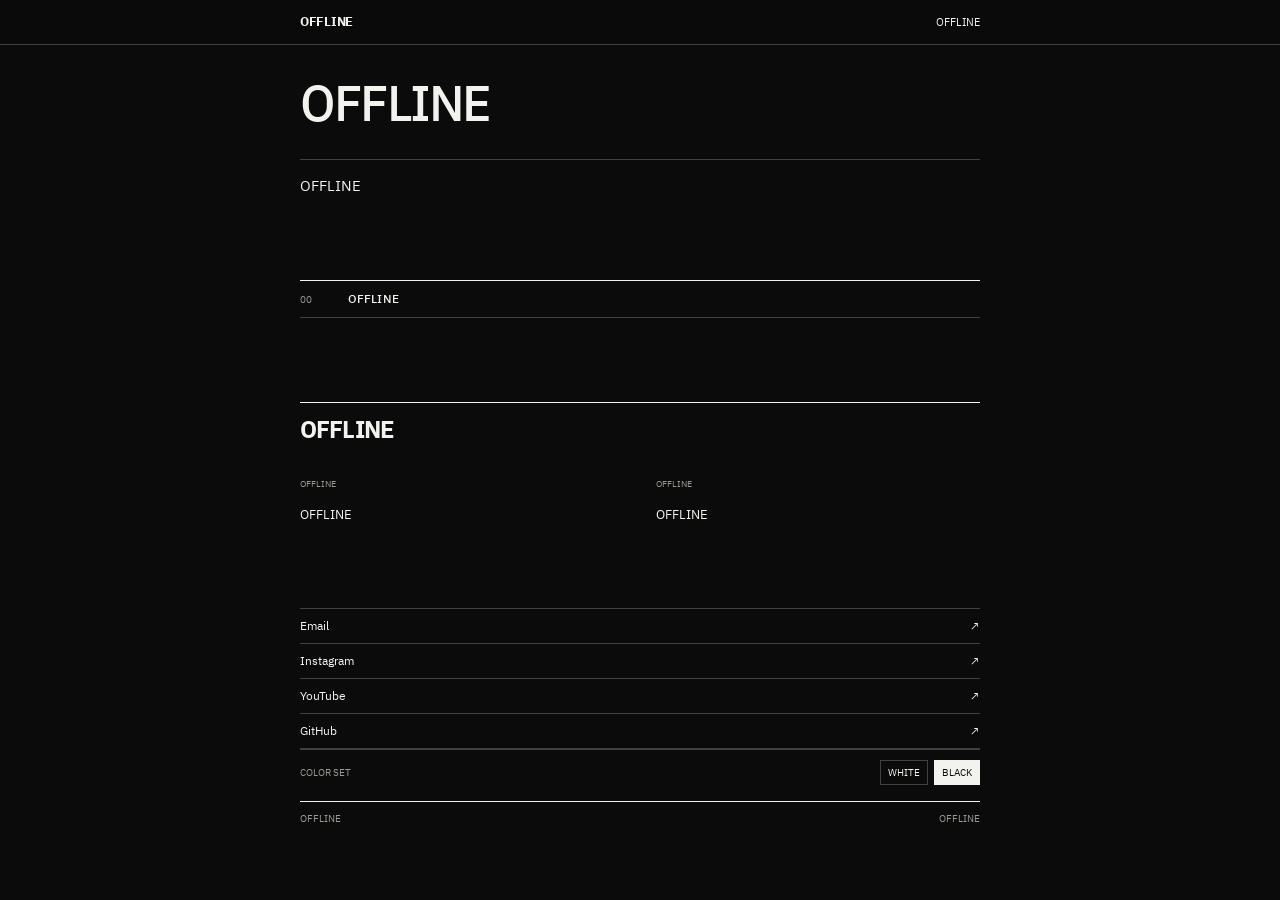
==== prototype-functional-onepage.html @ f17c5f01 "Add blue and green photography accents" ====
<!doctype html>
<html lang="en">
<head>
  <meta charset="utf-8">
  <meta name="viewport" content="width=device-width,initial-scale=1">
  <title>Hoyeon Choi — Functional One Page Prototype</title>
  <meta name="description" content="One-page portfolio layout prototype for Hoyeon Choi.">
  <link rel="preconnect" href="https://fonts.googleapis.com">
  <link rel="preconnect" href="https://fonts.gstatic.com" crossorigin>
  <link href="https://fonts.googleapis.com/css2?family=IBM+Plex+Sans+KR:wght@300;400;500;600;700&display=swap" rel="stylesheet">
  <style>
    :root{
      --bg:#f2f2ef;
      --fg:#111;
      --muted:#6a6a66;
      --line:#bdbdb7;
      --panel:#d8d8d1;
      --accent-blue:#2458d3;
      --accent-blue-deep:#173f9f;
      --accent-blue-soft:#edf3ff;
      --accent-green:#2f855a;
      --accent-green-deep:#20683f;
      --accent-green-soft:#edf8f1;
      --content:680px;
      --wide:1080px;
      --video:900px;
      --s:8px;
      --m:16px;
      --l:32px;
      --xl:64px;
    }
    *{box-sizing:border-box}
    html{scroll-behavior:smooth}
    body{margin:0;background:var(--bg);color:var(--fg);font-family:'IBM Plex Sans KR',Arial,Helvetica,sans-serif;font-size:15px;line-height:1.35;-webkit-font-smoothing:antialiased;word-break:keep-all;overflow-wrap:break-word}
    body.lightbox-open{overflow:hidden}
    a{color:inherit;text-decoration:none}
    p,h1,h2,h3,figure{margin:0}
    button{font:inherit;color:inherit}
    .shell{width:min(calc(100% - 24px),var(--content));margin:0 auto}
    .topbar{position:sticky;top:0;z-index:20;background:rgba(242,242,239,.96);border-bottom:1px solid var(--line)}
    .topbar .shell{min-height:44px;display:grid;grid-template-columns:1fr auto;align-items:center;gap:var(--m)}
    .brand{font-size:13px;font-weight:700;letter-spacing:-.02em}
    .nav{display:flex;gap:var(--m);font-size:11px;text-transform:uppercase}
    .nav a{padding:14px 0 12px}
    .intro{padding:var(--l) 0 var(--xl);display:grid;gap:var(--l)}
    .intro h1{max-width:620px;font-size:clamp(32px,5.5vw,50px);line-height:1;letter-spacing:-.05em;font-weight:500}
    .intro-copy{display:grid;grid-template-columns:1fr auto;gap:var(--m);align-items:end;padding-top:var(--m);border-top:1px solid var(--line)}
    .intro-copy p{max-width:470px}
    .intro-copy span{font-size:11px;color:var(--muted);text-align:right}
    .index{border-top:1px solid var(--fg);margin-bottom:var(--xl)}
    .index a{display:grid;grid-template-columns:32px 1fr auto;gap:var(--m);align-items:center;padding:10px 0;border-bottom:1px solid var(--line);font-size:12px}
    .index .num,.index .year{color:var(--muted);font-size:10px}
    .work{padding:0 0 var(--xl)}
    .work-head{display:grid;grid-template-columns:32px 1fr auto;gap:var(--m);align-items:start;border-top:1px solid var(--fg);padding:10px 0 var(--m)}
    .num,.meta{font-size:10px;color:var(--muted);text-transform:uppercase}
    .work-title{font-size:24px;line-height:1;letter-spacing:-.035em;font-weight:700}
    .work-meta{text-align:right;font-size:10px;line-height:1.4;color:var(--muted);text-transform:uppercase}
    .media{width:100%;background:var(--panel);position:relative;overflow:hidden}
    .media::after{content:attr(data-label);position:absolute;left:8px;bottom:7px;font-size:9px;color:rgba(17,17,17,.56);letter-spacing:.02em}
    .media.landscape{aspect-ratio:16/10}
    .description{display:grid;grid-template-columns:1fr auto;gap:var(--m);align-items:start;padding-top:var(--m)}
    .description p{max-width:500px;font-size:13px}
    .action{border:1px solid var(--fg);padding:6px 8px 5px;font-size:10px;text-transform:uppercase;white-space:nowrap}
    button.action{background:transparent;cursor:pointer}
    .action:hover{background:var(--fg);color:var(--bg)}
    .small-strip{margin-top:var(--m);display:flex;flex-wrap:wrap;gap:6px}
    .tag{border:1px solid var(--line);padding:4px 6px 3px;font-size:9px;color:var(--muted);text-transform:uppercase}

    .photo-breakout{width:min(calc(100vw - 24px),var(--wide));margin-left:50%;transform:translateX(-50%)}
    .photo-grid{width:100%;min-height:180px}
    .photo-row{display:flex;width:100%;gap:var(--s);margin-bottom:var(--s);align-items:flex-start}
    .photo-row:last-child{margin-bottom:0}
    .photo-cell{appearance:none;border:0;padding:0;position:relative;flex:0 0 auto;overflow:hidden;background:#d0d0ca;cursor:zoom-in}
    .photo-cell img{width:100%;height:100%;object-fit:cover;display:block}
    .photo-cell:focus-visible{outline:2px solid var(--fg);outline-offset:2px}
    .photo-actions{display:flex;justify-content:flex-end;gap:var(--m);align-items:center;margin-top:var(--m)}
    #shuffle-photos{padding:8px 11px 7px;border-color:var(--accent-blue);background:var(--accent-blue);color:#fff;font-size:11px;font-weight:600;letter-spacing:.04em}
    #shuffle-photos:hover,#shuffle-photos:focus-visible{border-color:var(--accent-blue-deep);background:var(--accent-blue-deep);color:#fff}
    #shuffle-photos:focus-visible{outline:2px solid var(--accent-blue-soft);outline-offset:2px}
    #shuffle-photos:disabled{opacity:.45;cursor:wait}

    .lightbox{position:fixed;inset:0;z-index:100;display:none;place-items:center;padding:12px;background:#fff;cursor:default;touch-action:pan-y}
    .lightbox.is-open{display:grid}
    .lightbox img{display:block;max-width:calc(100vw - 24px);max-height:calc(100svh - 24px);width:auto;height:auto;object-fit:contain;cursor:grab;user-select:none;-webkit-user-drag:none}
    .lightbox-close{position:fixed;top:10px;right:10px;z-index:101;appearance:none;border:1px solid rgba(17,17,17,.72);background:rgba(255,255,255,.9);color:#111;padding:6px 8px 5px;font-size:10px;text-transform:uppercase;cursor:pointer}
    .lightbox-status{position:fixed;left:50%;bottom:18px;z-index:102;transform:translate(-50%,8px);opacity:0;pointer-events:none;border:1px solid rgba(17,17,17,.45);background:rgba(255,255,255,.94);color:#111;padding:7px 9px 6px;font-size:10px;line-height:1.35;text-align:center;text-transform:uppercase;letter-spacing:.03em;white-space:pre-line;transition:opacity .16s ease,transform .16s ease,background-color .16s ease,border-color .16s ease,color .16s ease}
    .lightbox-status.is-visible{opacity:1;transform:translate(-50%,0)}
    .lightbox-status.is-info{border-color:var(--accent-blue);background:var(--accent-blue-soft);color:var(--accent-blue-deep)}
    .lightbox-status.is-success{border-color:var(--accent-green);background:var(--accent-green-soft);color:var(--accent-green-deep)}

    .live-breakout{width:min(calc(100vw - 24px),var(--wide));margin-left:50%;transform:translateX(-50%)}
    .live-stage{width:100%;height:clamp(420px,70vh,720px);position:relative;overflow:hidden;background:#111;border:1px solid var(--line);touch-action:pan-y}
    .live-frame{width:100%;height:100%;display:block;border:0;background:#000}
    .live-gate{position:absolute;inset:0;display:grid;place-items:center;background:rgba(8,8,8,.84);color:#fff;pointer-events:none;touch-action:pan-y}
    .live-gate-inner{width:min(calc(100% - 32px),420px);display:grid;gap:18px}
    .live-gate-label{font-size:10px;line-height:1.4;letter-spacing:.05em;color:rgba(255,255,255,.62);text-transform:uppercase;border-bottom:1px solid rgba(255,255,255,.28);padding-bottom:9px}
    .live-gate-title{font-size:clamp(24px,5vw,38px);line-height:1;font-weight:600;letter-spacing:-.035em}
    .live-gate-actions{display:flex;flex-wrap:wrap;gap:8px;pointer-events:auto}
    .live-gate .action{border-color:rgba(255,255,255,.72);color:#fff;background:rgba(0,0,0,.18)}
    .live-gate .action:hover{background:#fff;color:#111}

    .video-breakout{width:min(calc(100vw - 24px),var(--video));margin-left:50%;transform:translateX(-50%)}
    .yt-stage{position:relative;width:100%;aspect-ratio:16/9;background:#000;overflow:hidden}
    .yt-stage iframe{position:absolute;inset:0;width:100%;height:100%;border:0}
    .yt-poster{appearance:none;border:0;padding:0;margin:0;position:absolute;inset:0;width:100%;height:100%;cursor:pointer;background:#000}
    .yt-poster img{position:absolute;inset:0;width:100%;height:100%;object-fit:cover;display:block}
    .yt-play{position:absolute;left:50%;top:50%;transform:translate(-50%,-50%);width:58px;height:42px;border:1px solid rgba(255,255,255,.8);background:rgba(0,0,0,.55);color:#fff;display:grid;place-items:center;font-size:18px;line-height:1}
    .yt-poster:hover .yt-play{background:#000}
    .yt-empty{position:absolute;inset:0;display:grid;place-items:center;color:rgba(255,255,255,.58);font-size:10px;letter-spacing:.04em;text-transform:uppercase}
    .about{border-top:1px solid var(--fg);padding:10px 0 var(--xl);display:grid;gap:var(--l)}
    .about h2{font-size:24px;letter-spacing:-.035em}
    .about-grid{display:grid;grid-template-columns:1fr 1fr;gap:var(--l);font-size:13px}
    .about-grid p+p{margin-top:var(--m)}
    .label{font-size:9px;text-transform:uppercase;color:var(--muted);margin-bottom:var(--s)}
    .links{border-top:1px solid var(--line)}
    .links a{display:grid;grid-template-columns:1fr auto;padding:9px 0;border-bottom:1px solid var(--line);font-size:12px}
    footer{border-top:1px solid var(--fg);padding:10px 0 var(--l);display:flex;justify-content:space-between;gap:var(--m);font-size:10px;color:var(--muted)}

    @media (max-width:620px){
      :root{--l:24px;--xl:48px;--s:5px}
      .shell{width:calc(100% - 20px)}
      .topbar .shell{min-height:40px}
      .nav{gap:12px}
      .nav a{padding:12px 0 10px}
      .intro{padding-top:24px}
      .intro h1{font-size:9vw;font-weight:500;line-height:1}
      .intro-copy{grid-template-columns:1fr}
      .intro-copy span{text-align:left}
      .index a,.work-head{grid-template-columns:24px 1fr auto;gap:10px}
      .work-title{font-size:21px}
      .description{grid-template-columns:1fr}
      .description .action{justify-self:start}
      .photo-breakout,.live-breakout,.video-breakout{width:100vw}
      .live-stage{height:72svh;border-left:0;border-right:0}
      .live-gate-inner{width:calc(100% - 28px)}
      .live-gate-actions{display:grid;grid-template-columns:1fr 1fr}
      .live-gate .action{text-align:center;padding:9px 8px 8px}
      .photo-actions{align-items:flex-start}
      .about-grid{grid-template-columns:1fr}
      .lightbox{padding:6px}
      .lightbox img{max-width:calc(100vw - 12px);max-height:calc(100svh - 12px)}
      .lightbox-status{bottom:12px}
    }
  </style>
</head>
<body>
  <header class="topbar">
    <div class="shell">
      <a class="brand" href="#top">HOYEON CHOI</a>
      <nav class="nav" aria-label="Primary">
        <a href="#work">Work</a>
        <a href="#about">About</a>
        <a href="#links">Links</a>
      </nav>
    </div>
  </header>

  <main id="top">
    <section class="shell intro">
      <h1>Selected work across image, sound, performance and code.</h1>
      <div class="intro-copy">
        <p>This prototype keeps the information column narrow and lets media expand only when the content benefits from it.</p>
        <span>SEOUL / 2026<br>SELECTED WORKS</span>
      </div>
    </section>

    <nav class="shell index" id="work" aria-label="Work index">
      <a href="#dual"><span class="num">01</span><span>Dual Conversation</span><span class="year">2023–</span></a>
      <a href="#photo"><span class="num">02</span><span>Selected Photography</span><span class="year">2024–26</span></a>
      <a href="#dodrei"><span class="num">03</span><span>DODREI</span><span class="year">2026</span></a>
      <a href="#moving"><span class="num">04</span><span>Moving Image</span><span class="year">2024–26</span></a>
    </nav>

    <section class="shell work" id="dual">
      <header class="work-head">
        <span class="num">01</span>
        <h2 class="work-title">Dual Conversation</h2>
        <div class="work-meta">ONGOING<br>MOVING IMAGE / SOUND</div>
      </header>
      <div class="video-breakout">
        <div class="yt-stage" data-youtube-stage="dual" aria-label="Dual Conversation video"></div>
      </div>
      <div class="description">
        <p>A long-running audiovisual work built from accumulated moving-image fragments, playback systems and changing relationships between image and sound.</p>
        <a class="action" data-youtube-action="dual" href="#">View project ↗</a>
      </div>
      <div class="small-strip">
        <span class="tag">TouchDesigner</span><span class="tag">Archive</span><span class="tag">Performance</span>
      </div>
    </section>

    <section class="shell work" id="photo">
      <header class="work-head">
        <span class="num">02</span>
        <h2 class="work-title">Selected Photography</h2>
        <div class="work-meta">12 / 19 IMAGES<br>NO CROP</div>
      </header>
      <div class="photo-breakout">
        <div class="photo-grid" id="photo-grid" aria-label="Mixed-ratio selected photography"></div>
      </div>
      <div class="photo-actions">
        <button class="action" id="shuffle-photos" type="button">Shuffle selection</button>
      </div>
      <div class="description">
        <p>Twelve images are picked from the sample pool on each shuffle. Their real dimensions determine the justified rows, without cropping the source ratio.</p>
        <a class="action" href="#">More photographs ↗</a>
      </div>
    </section>

    <section class="shell work" id="dodrei">
      <header class="work-head">
        <span class="num">03</span>
        <h2 class="work-title">DODREI</h2>
        <div class="work-meta">2026<br>LIVE WEB WORK</div>
      </header>
      <div class="live-breakout">
        <div class="live-stage" id="dodrei-stage">
          <div class="live-gate" id="dodrei-gate">
            <div class="live-gate-inner">
              <div class="live-gate-label">Interactive browser work / touch to choose playback</div>
              <div class="live-gate-title">DODREI</div>
              <div class="live-gate-actions">
                <button class="action" id="dodrei-play-here" type="button">여기서 재생</button>
                <a class="action" href="https://fromhoyeon.github.io/dodrei/web/" target="_blank" rel="noopener">새 창으로 재생 ↗</a>
              </div>
            </div>
          </div>
        </div>
      </div>
      <div class="description">
        <p>The actual browser work can be loaded into this page on demand or opened in a separate window.</p>
        <a class="action" href="https://fromhoyeon.github.io/dodrei/web/" target="_blank" rel="noopener">Open work ↗</a>
      </div>
    </section>

    <section class="shell work" id="moving">
      <header class="work-head">
        <span class="num">04</span>
        <h2 class="work-title">Moving Image</h2>
        <div class="work-meta">VIDEO<br>16:9</div>
      </header>
      <div class="video-breakout">
        <div class="yt-stage" data-youtube-stage="moving" aria-label="Moving image video"></div>
      </div>
      <div class="description">
        <p>The initial view uses the unmodified YouTube thumbnail plus a play control. After playback starts, the official embedded player loads with its standard controls hidden where YouTube currently allows.</p>
        <a class="action" data-youtube-action="moving" href="#">YouTube ↗</a>
      </div>
    </section>

    <section class="shell about" id="about">
      <h2>About</h2>
      <div class="about-grid">
        <div><p class="label">Practice</p><p>Jazz guitar, moving image, photography, performance, browser-based work and interactive systems.</p></div>
        <div><p class="label">Rule</p><p>Use space because the content needs it. Keep the number of visual elements small, then repeat them consistently.</p></div>
      </div>
    </section>

    <section class="shell" id="links">
      <div class="links">
        <a href="https://www.instagram.com/hoyeon.choi/" target="_blank" rel="noopener"><span>Instagram / Photography</span><span>↗</span></a>
        <a href="#"><span>YouTube / Moving Image + Performance</span><span>↗</span></a>
        <a href="#"><span>GitHub / Web + Code</span><span>↗</span></a>
      </div>
      <footer><span>© 2026 Hoyeon Choi</span><span>PROTOTYPE / NOT FINAL</span></footer>
    </section>
  </main>

  <div class="lightbox" id="photo-lightbox" role="dialog" aria-modal="true" aria-label="Expanded photograph" aria-hidden="true">
    <button class="lightbox-close" id="lightbox-close" type="button">Close</button>
    <img id="lightbox-image" alt="" draggable="false">
    <div class="lightbox-status" id="lightbox-status" role="status" aria-live="polite"></div>
  </div>

  <script src="assets/content/site-copy.js"></script>
  <script src="assets/content/sanity-config.js"></script>
  <script src="assets/content/sanity-runtime.js"></script>
  <script>
    const photoBase = 'assets/prototypes/photo-samples/';
    const photoFiles = [
      'A7C01836.jpg','A7C02050.jpg','A7C02995.jpg','A7C03341.jpg',
      'A7C07098.jpg','A7C07210.jpg','AC200900.jpg','AC201098.jpg',
      'AC202959.jpg','AC202986.jpg','AC203108.jpg','AC203565.jpg',
      'AC203732.jpg','AC203810.jpg','AC207961.jpg','AC208741.jpg',
      'AC208858.jpg','AC209511.jpg','AC209732.jpg'
    ];

    const photoGrid = document.querySelector('#photo-grid');
    const shufflePhotos = document.querySelector('#shuffle-photos');
    const lightbox = document.querySelector('#photo-lightbox');
    const lightboxImage = document.querySelector('#lightbox-image');
    const lightboxClose = document.querySelector('#lightbox-close');
    const lightboxStatus = document.querySelector('#lightbox-status');
    let photos = [];
    let resizeTimer = null;
    let lightboxIndex = -1;
    let swipeStartX = null;
    let swipeStartY = null;
    let lightboxStatusTimer = null;
    let photoShuffleInProgress = false;

    function shuffled(items){
      const copy=[...items];
      for(let i=copy.length-1;i>0;i--){
        const j=Math.floor(Math.random()*(i+1));
        [copy[i],copy[j]]=[copy[j],copy[i]];
      }
      return copy;
    }

    function loadPhoto(file){
      return new Promise((resolve,reject)=>{
        const img=new Image();
        img.onload=()=>resolve({file,src:photoBase+file,ratio:img.naturalWidth/img.naturalHeight,width:img.naturalWidth,height:img.naturalHeight});
        img.onerror=reject;
        img.src=photoBase+file;
      });
    }

    function restoreGalleryViewport(anchorTop){
      if(anchorTop===null||anchorTop===undefined) return;
      requestAnimationFrame(()=>{
        const delta=photoGrid.getBoundingClientRect().top-anchorTop;
        if(Math.abs(delta)<.5) return;
        const root=document.documentElement;
        const previousBehavior=root.style.scrollBehavior;
        root.style.scrollBehavior='auto';
        window.scrollBy(0,delta);
        requestAnimationFrame(()=>{root.style.scrollBehavior=previousBehavior});
      });
    }

    function showLightboxMessage(message,duration=1500,tone='neutral'){
      if(!lightboxStatus) return;
      clearTimeout(lightboxStatusTimer);
      lightboxStatus.textContent=message;
      lightboxStatus.classList.remove('is-info','is-success');
      if(tone==='info') lightboxStatus.classList.add('is-info');
      if(tone==='success') lightboxStatus.classList.add('is-success');
      lightboxStatus.classList.add('is-visible');
      lightboxStatusTimer=setTimeout(()=>{
        lightboxStatus.classList.remove('is-visible');
      },duration);
    }

    function clearLightboxMessage(){
      clearTimeout(lightboxStatusTimer);
      lightboxStatusTimer=null;
      if(!lightboxStatus) return;
      lightboxStatus.classList.remove('is-visible','is-info','is-success');
      lightboxStatus.textContent='';
    }

    async function createPhotoSet({preservePosition=false}={}){
      if(photoShuffleInProgress) return;
      photoShuffleInProgress=true;
      shufflePhotos.disabled=true;
      if(preservePosition) shufflePhotos.blur();
      const anchorTop=preservePosition?photoGrid.getBoundingClientRect().top:null;
      try{
        const selection=shuffled(photoFiles).slice(0,12);
        const loaded=await Promise.allSettled(selection.map(loadPhoto));
        photos=loaded.filter(item=>item.status==='fulfilled').map(item=>item.value);
        lightboxIndex=-1;
        layoutPhotos();
        restoreGalleryViewport(anchorTop);
      }finally{
        shufflePhotos.disabled=false;
        photoShuffleInProgress=false;
      }
    }

    function desiredRowHeight(width){
      if(width<420) return 118;
      if(width<620) return 150;
      if(width<900) return 205;
      return 250;
    }

    function makeRows(items,width,gap,targetHeight){
      const rows=[];
      let current=[];
      let ratioSum=0;
      items.forEach((item,index)=>{
        current.push(item);
        ratioSum+=item.ratio;
        const estimatedWidth=ratioSum*targetHeight+gap*(current.length-1);
        const isLast=index===items.length-1;
        if(estimatedWidth>=width*.94||isLast){rows.push(current);current=[];ratioSum=0}
      });
      return rows;
    }

    function makeMobileRows(items,rowCount=4){
      const rows=[];
      const base=Math.floor(items.length/rowCount);
      const remainder=items.length%rowCount;
      let cursor=0;
      for(let i=0;i<rowCount;i++){
        const count=base+(i<remainder?1:0);
        if(count<=0) continue;
        rows.push(items.slice(cursor,cursor+count));
        cursor+=count;
      }
      return rows;
    }

    function layoutPhotos(){
      const width=photoGrid.clientWidth;
      if(!width||!photos.length) return;
      const gap=parseFloat(getComputedStyle(document.documentElement).getPropertyValue('--s'))||8;
      const targetHeight=desiredRowHeight(width);
      const isMobile=window.matchMedia('(max-width:620px)').matches;
      const rows=isMobile?makeMobileRows(photos,4):makeRows(photos,width,gap,targetHeight);
      photoGrid.innerHTML='';

      rows.forEach((row,rowIndex)=>{
        const isLast=rowIndex===rows.length-1;
        const ratioSum=row.reduce((sum,item)=>sum+item.ratio,0);
        const usableWidth=width-gap*(row.length-1);
        const justifiedHeight=usableWidth/ratioSum;
        let rowHeight=justifiedHeight;
        if(!isMobile&&isLast&&justifiedHeight>targetHeight*1.18) rowHeight=targetHeight;
        if(!isMobile) rowHeight=Math.max(82,Math.min(rowHeight,330));

        const rowEl=document.createElement('div');
        rowEl.className='photo-row';
        row.forEach(item=>{
          const cell=document.createElement('button');
          cell.className='photo-cell';
          cell.type='button';
          cell.style.width=`${item.ratio*rowHeight}px`;
          cell.style.height=`${rowHeight}px`;
          cell.setAttribute('aria-label',`Enlarge ${item.file}`);
          const img=document.createElement('img');
          img.src=item.src;
          img.alt='';
          img.loading='lazy';
          img.decoding='async';
          cell.appendChild(img);
          cell.addEventListener('click',()=>openLightbox(item));
          rowEl.appendChild(cell);
        });
        photoGrid.appendChild(rowEl);
      });
    }

    function showLightboxIndex(index){
      if(!photos.length) return;
      lightboxIndex=Math.max(0,Math.min(index,photos.length-1));
      const item=photos[lightboxIndex];
      lightboxImage.src=item.fullSrc||item.src;
      lightboxImage.alt=item.alt||item.title||item.file||'';

      const next=photos[lightboxIndex+1];
      const prev=photos[lightboxIndex-1];
      [next,prev].forEach(neighbor=>{
        if(!neighbor) return;
        const preload=new Image();
        preload.src=neighbor.fullSrc||neighbor.src;
      });
    }

    function openLightbox(item){
      const index=Math.max(0,photos.indexOf(item));
      clearLightboxMessage();
      showLightboxIndex(index);
      lightbox.classList.add('is-open');
      lightbox.setAttribute('aria-hidden','false');
      document.body.classList.add('lightbox-open');
      lightboxClose.focus();
    }

    async function reshuffleFromLightboxEnd(){
      if(photoShuffleInProgress||!photos.length) return;
      const current=photos[lightboxIndex];
      if(!current) return;

      photoShuffleInProgress=true;
      shufflePhotos.disabled=true;
      const anchorTop=photoGrid.getBoundingClientRect().top;
      showLightboxMessage('Last image\nShuffling selection…',2200,'info');

      try{
        const candidateFiles=photoFiles.filter(file=>file!==current.file);
        const selection=shuffled(candidateFiles).slice(0,11);
        const loaded=await Promise.allSettled(selection.map(loadPhoto));
        const nextPhotos=[current,...loaded.filter(item=>item.status==='fulfilled').map(item=>item.value)];
        if(nextPhotos.length<2){
          showLightboxMessage('Last image\nShuffle unavailable',1800);
          return;
        }

        photos=nextPhotos;
        layoutPhotos();
        restoreGalleryViewport(anchorTop);

        if(lightbox.classList.contains('is-open')){
          lightboxIndex=0;
          showLightboxIndex(0);
          showLightboxMessage(`Last image\nSelection shuffled · 1 / ${photos.length}`,1800,'success');
        }else{
          lightboxIndex=-1;
        }
      }finally{
        shufflePhotos.disabled=false;
        photoShuffleInProgress=false;
      }
    }

    function stepLightbox(direction){
      if(!lightbox.classList.contains('is-open')||!photos.length) return;

      if(direction<0){
        if(lightboxIndex<=0){
          showLightboxMessage(`First image · 1 / ${photos.length}`);
          return;
        }
        const nextIndex=lightboxIndex-1;
        showLightboxIndex(nextIndex);
        if(nextIndex===0) showLightboxMessage(`First image · 1 / ${photos.length}`);
        return;
      }

      if(direction>0){
        if(lightboxIndex>=photos.length-1){
          reshuffleFromLightboxEnd();
          return;
        }
        const nextIndex=lightboxIndex+1;
        showLightboxIndex(nextIndex);
        if(nextIndex===photos.length-1) reshuffleFromLightboxEnd();
      }
    }

    function closeLightbox(){
      lightbox.classList.remove('is-open');
      lightbox.setAttribute('aria-hidden','true');
      lightboxImage.removeAttribute('src');
      document.body.classList.remove('lightbox-open');
      clearLightboxMessage();
      lightboxIndex=-1;
    }

    shufflePhotos.addEventListener('click',()=>createPhotoSet({preservePosition:true}));
    lightboxClose.addEventListener('click',closeLightbox);
    lightbox.addEventListener('click',(event)=>{if(event.target===lightbox) closeLightbox()});
    lightbox.addEventListener('touchstart',(event)=>{
      const touch=event.changedTouches[0];
      swipeStartX=touch.clientX;
      swipeStartY=touch.clientY;
    },{passive:true});
    lightbox.addEventListener('touchend',(event)=>{
      if(swipeStartX===null||swipeStartY===null) return;
      const touch=event.changedTouches[0];
      const dx=touch.clientX-swipeStartX;
      const dy=touch.clientY-swipeStartY;
      swipeStartX=null;
      swipeStartY=null;
      if(Math.abs(dx)<45||Math.abs(dx)<=Math.abs(dy)) return;
      stepLightbox(dx<0?1:-1);
    },{passive:true});
    document.addEventListener('keydown',(event)=>{
      if(!lightbox.classList.contains('is-open')) return;
      if(event.key==='Escape') closeLightbox();
      if(event.key==='ArrowRight') stepLightbox(1);
      if(event.key==='ArrowLeft') stepLightbox(-1);
    });
    window.addEventListener('resize',()=>{clearTimeout(resizeTimer);resizeTimer=setTimeout(layoutPhotos,90)});
    createPhotoSet();

    const dodreiUrl='https://fromhoyeon.github.io/dodrei/web/';
    const dodreiStage=document.querySelector('#dodrei-stage');
    const dodreiPlayHere=document.querySelector('#dodrei-play-here');
    dodreiPlayHere.addEventListener('click',()=>{
      if(dodreiStage.querySelector('iframe')) return;
      const iframe=document.createElement('iframe');
      iframe.className='live-frame';
      iframe.src=dodreiUrl;
      iframe.title='DODREI live browser work';
      iframe.allow='autoplay; fullscreen';
      iframe.setAttribute('allowfullscreen','');
      dodreiStage.replaceChildren(iframe);
    });

    function extractYouTubeId(value){
      if(!value||typeof value!=='string') return '';
      try{
        const url=new URL(value);
        const host=url.hostname.replace(/^www\./,'');
        if(host==='youtu.be') return url.pathname.split('/').filter(Boolean)[0]||'';
        if(host==='youtube.com'||host==='m.youtube.com'||host==='music.youtube.com'){
          if(url.searchParams.get('v')) return url.searchParams.get('v');
          const parts=url.pathname.split('/').filter(Boolean);
          const marker=parts.findIndex(part=>part==='embed'||part==='shorts'||part==='live');
          if(marker>=0&&parts[marker+1]) return parts[marker+1];
        }
      }catch(error){
        return '';
      }
      return '';
    }

    function renderYouTubeWork(key){
      const stage=document.querySelector(`[data-youtube-stage="${key}"]`);
      const action=document.querySelector(`[data-youtube-action="${key}"]`);
      const work=window.SITE_COPY?.[key]||{};
      const url=work.youtubeUrl||'';
      const videoId=extractYouTubeId(url);

      if(action){
        if(url){
          action.href=url;
          action.target='_blank';
          action.rel='noopener';
          action.removeAttribute('aria-disabled');
        }else{
          action.href='#';
          action.setAttribute('aria-disabled','true');
        }
      }

      if(!stage) return;
      if(stage.dataset.videoId===videoId&&stage.childElementCount) return;
      stage.dataset.videoId=videoId;
      stage.innerHTML='';

      if(!videoId){
        const empty=document.createElement('div');
        empty.className='yt-empty';
        empty.textContent='YouTube URL not set';
        stage.appendChild(empty);
        return;
      }

      const poster=document.createElement('button');
      poster.className='yt-poster';
      poster.type='button';
      poster.setAttribute('aria-label',`Play ${work.title||'video'}`);

      const image=document.createElement('img');
      image.src=`https://i.ytimg.com/vi/${videoId}/maxresdefault.jpg`;
      image.alt='YouTube video thumbnail';
      image.onerror=()=>{
        image.onerror=null;
        image.src=`https://i.ytimg.com/vi/${videoId}/hqdefault.jpg`;
      };

      const play=document.createElement('span');
      play.className='yt-play';
      play.setAttribute('aria-hidden','true');
      play.textContent='▶';
      poster.append(image,play);

      poster.addEventListener('click',()=>{
        const iframe=document.createElement('iframe');
        iframe.title=`${work.title||'YouTube'} video player`;
        iframe.src=`https://www.youtube-nocookie.com/embed/${videoId}?autoplay=1&controls=0&rel=0&playsinline=1&iv_load_policy=3&disablekb=1&fs=0`;
        iframe.allow='autoplay; encrypted-media; picture-in-picture';
        iframe.referrerPolicy='strict-origin-when-cross-origin';
        stage.replaceChildren(iframe);
      });

      stage.appendChild(poster);
    }

    function syncMediaSources(){
      renderYouTubeWork('dual');
      renderYouTubeWork('moving');
    }

    window.addEventListener('sitecopychange',syncMediaSources);
    syncMediaSources();
  </script>
  <script src="assets/content/sanity-prototype-bridge.js"></script>
</body>
</html>
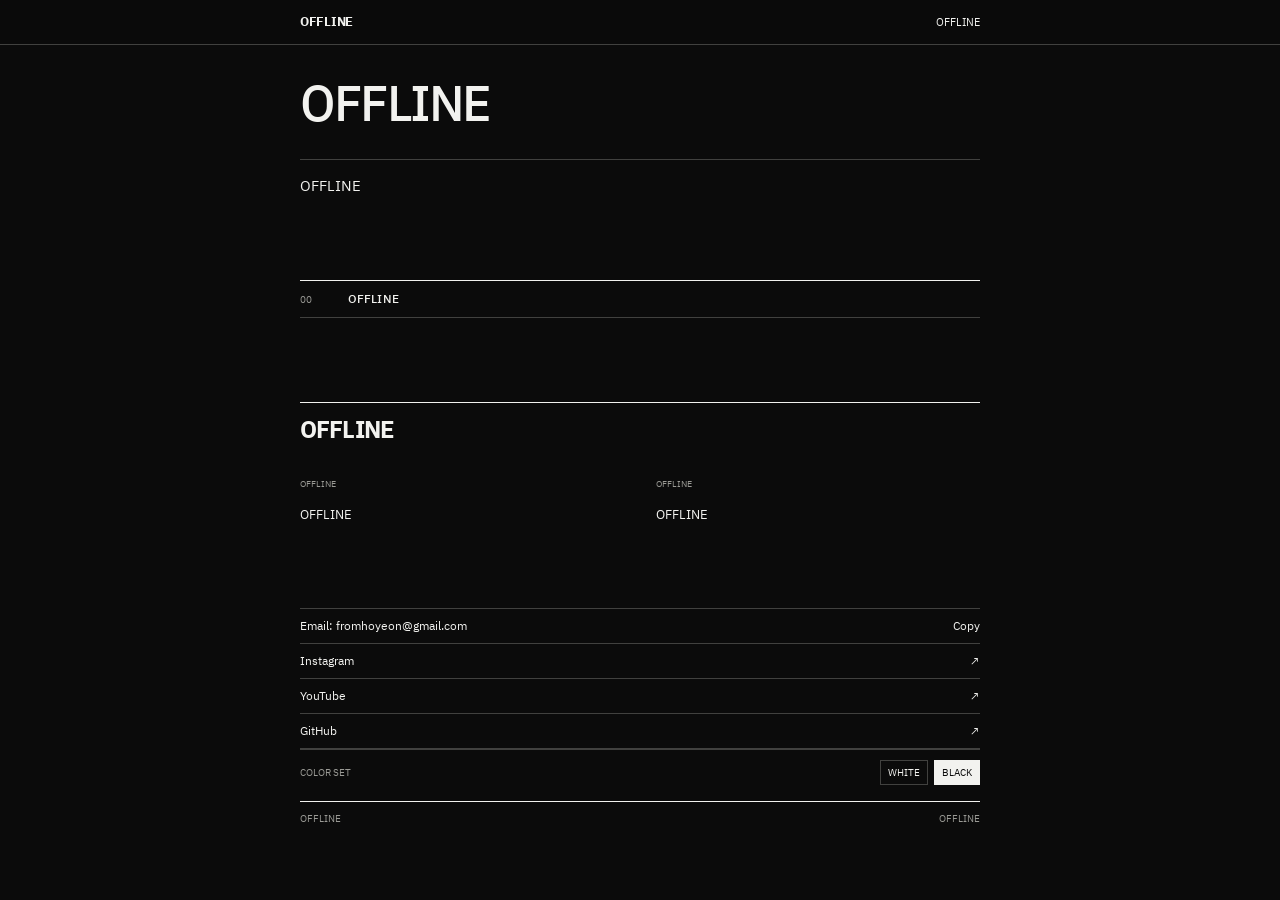
==== commit 9343f786: "Remove legacy public content fallbacks" ====
--- a/prototype-functional-onepage.html
+++ b/prototype-functional-onepage.html
@@ -3,8 +3,8 @@
 <head>
   <meta charset="utf-8">
   <meta name="viewport" content="width=device-width,initial-scale=1">
-  <title>Hoyeon Choi — Functional One Page Prototype</title>
-  <meta name="description" content="One-page portfolio layout prototype for Hoyeon Choi.">
+  <title>Hoyeon Choi</title>
+  <meta name="description" content="Portfolio of Hoyeon Choi.">
   <link rel="preconnect" href="https://fonts.googleapis.com">
   <link rel="preconnect" href="https://fonts.gstatic.com" crossorigin>
   <link href="https://fonts.googleapis.com/css2?family=IBM+Plex+Sans+KR:wght@300;400;500;600;700&display=swap" rel="stylesheet">
@@ -28,6 +28,7 @@
       --m:16px;
       --l:32px;
       --xl:64px;
+      --work-gap:128px;
     }
     *{box-sizing:border-box}
     html{scroll-behavior:smooth}
@@ -50,7 +51,7 @@
     .index{border-top:1px solid var(--fg);margin-bottom:var(--xl)}
     .index a{display:grid;grid-template-columns:32px 1fr auto;gap:var(--m);align-items:center;padding:10px 0;border-bottom:1px solid var(--line);font-size:12px}
     .index .num,.index .year{color:var(--muted);font-size:10px}
-    .work{padding:0 0 var(--xl)}
+    .work{padding:0 0 var(--work-gap)}
     .work-head{display:grid;grid-template-columns:32px 1fr auto;gap:var(--m);align-items:start;border-top:1px solid var(--fg);padding:10px 0 var(--m)}
     .num,.meta{font-size:10px;color:var(--muted);text-transform:uppercase}
     .work-title{font-size:24px;line-height:1;letter-spacing:-.035em;font-weight:700}
@@ -82,22 +83,21 @@
     .lightbox{position:fixed;inset:0;z-index:100;display:none;place-items:center;padding:12px;background:#fff;cursor:default;touch-action:pan-y}
     .lightbox.is-open{display:grid}
     .lightbox img{display:block;max-width:calc(100vw - 24px);max-height:calc(100svh - 24px);width:auto;height:auto;object-fit:contain;cursor:grab;user-select:none;-webkit-user-drag:none}
-    .lightbox-close{position:fixed;top:10px;right:10px;z-index:101;appearance:none;border:1px solid rgba(17,17,17,.72);background:rgba(255,255,255,.9);color:#111;padding:6px 8px 5px;font-size:10px;text-transform:uppercase;cursor:pointer}
     .lightbox-status{position:fixed;left:50%;bottom:18px;z-index:102;transform:translate(-50%,8px);opacity:0;pointer-events:none;border:1px solid rgba(17,17,17,.45);background:rgba(255,255,255,.94);color:#111;padding:7px 9px 6px;font-size:10px;line-height:1.35;text-align:center;text-transform:uppercase;letter-spacing:.03em;white-space:pre-line;transition:opacity .16s ease,transform .16s ease,background-color .16s ease,border-color .16s ease,color .16s ease}
     .lightbox-status.is-visible{opacity:1;transform:translate(-50%,0)}
     .lightbox-status.is-info{border-color:var(--accent-blue);background:var(--accent-blue-soft);color:var(--accent-blue-deep)}
     .lightbox-status.is-success{border-color:var(--accent-green);background:var(--accent-green-soft);color:var(--accent-green-deep)}
 
     .live-breakout{width:min(calc(100vw - 24px),var(--wide));margin-left:50%;transform:translateX(-50%)}
-    .live-stage{width:100%;height:clamp(420px,70vh,720px);position:relative;overflow:hidden;background:#111;border:1px solid var(--line);touch-action:pan-y}
+    .live-stage{width:100%;height:clamp(420px,70vh,720px);position:relative;overflow:hidden;background:transparent;border:0;touch-action:pan-y}
     .live-frame{width:100%;height:100%;display:block;border:0;background:#000}
-    .live-gate{position:absolute;inset:0;display:grid;place-items:center;background:rgba(8,8,8,.84);color:#fff;pointer-events:none;touch-action:pan-y}
+    .live-gate{position:absolute;inset:8px;display:grid;place-items:center;background:#292d32;color:#fff;pointer-events:none;touch-action:pan-y}
     .live-gate-inner{width:min(calc(100% - 32px),420px);display:grid;gap:18px}
-    .live-gate-label{font-size:10px;line-height:1.4;letter-spacing:.05em;color:rgba(255,255,255,.62);text-transform:uppercase;border-bottom:1px solid rgba(255,255,255,.28);padding-bottom:9px}
+    .live-gate-label{font-size:10px;line-height:1.4;letter-spacing:.05em;color:rgba(255,255,255,.66);text-transform:uppercase;border-bottom:1px solid rgba(255,255,255,.3);padding-bottom:9px}
     .live-gate-title{font-size:clamp(24px,5vw,38px);line-height:1;font-weight:600;letter-spacing:-.035em}
     .live-gate-actions{display:flex;flex-wrap:wrap;gap:8px;pointer-events:auto}
-    .live-gate .action{border-color:rgba(255,255,255,.72);color:#fff;background:rgba(0,0,0,.18)}
-    .live-gate .action:hover{background:#fff;color:#111}
+    .live-gate .action{border-color:rgba(255,255,255,.72);color:#fff;background:rgba(0,0,0,.12)}
+    .live-gate .action:hover,.live-gate .action:focus-visible{background:#fff;color:#111}
 
     .video-breakout{width:min(calc(100vw - 24px),var(--video));margin-left:50%;transform:translateX(-50%)}
     .yt-stage{position:relative;width:100%;aspect-ratio:16/9;background:#000;overflow:hidden}
@@ -117,7 +117,7 @@
     footer{border-top:1px solid var(--fg);padding:10px 0 var(--l);display:flex;justify-content:space-between;gap:var(--m);font-size:10px;color:var(--muted)}
 
     @media (max-width:620px){
-      :root{--l:24px;--xl:48px;--s:5px}
+      :root{--l:24px;--xl:48px;--s:5px;--work-gap:96px}
       .shell{width:calc(100% - 20px)}
       .topbar .shell{min-height:40px}
       .nav{gap:12px}
@@ -131,7 +131,8 @@
       .description{grid-template-columns:1fr}
       .description .action{justify-self:start}
       .photo-breakout,.live-breakout,.video-breakout{width:100vw}
-      .live-stage{height:72svh;border-left:0;border-right:0}
+      .live-stage{height:72svh}
+      .live-gate{inset:7px}
       .live-gate-inner{width:calc(100% - 28px)}
       .live-gate-actions{display:grid;grid-template-columns:1fr 1fr}
       .live-gate .action{text-align:center;padding:9px 8px 8px}
@@ -146,150 +147,123 @@
 <body>
   <header class="topbar">
     <div class="shell">
-      <a class="brand" href="#top">HOYEON CHOI</a>
-      <nav class="nav" aria-label="Primary">
-        <a href="#work">Work</a>
-        <a href="#about">About</a>
-        <a href="#links">Links</a>
-      </nav>
+      <a class="brand" href="#top"></a>
+      <nav class="nav" aria-label="Primary"></nav>
     </div>
   </header>
 
   <main id="top">
     <section class="shell intro">
-      <h1>Selected work across image, sound, performance and code.</h1>
+      <h1></h1>
       <div class="intro-copy">
-        <p>This prototype keeps the information column narrow and lets media expand only when the content benefits from it.</p>
-        <span>SEOUL / 2026<br>SELECTED WORKS</span>
-      </div>
-    </section>
-
-    <nav class="shell index" id="work" aria-label="Work index">
-      <a href="#dual"><span class="num">01</span><span>Dual Conversation</span><span class="year">2023–</span></a>
-      <a href="#photo"><span class="num">02</span><span>Selected Photography</span><span class="year">2024–26</span></a>
-      <a href="#dodrei"><span class="num">03</span><span>DODREI</span><span class="year">2026</span></a>
-      <a href="#moving"><span class="num">04</span><span>Moving Image</span><span class="year">2024–26</span></a>
-    </nav>
-
-    <section class="shell work" id="dual">
+        <p></p>
+      </div>
+    </section>
+
+    <nav class="shell index" id="work" aria-label="Work index"></nav>
+
+    <section class="shell work" id="dual" hidden>
       <header class="work-head">
-        <span class="num">01</span>
-        <h2 class="work-title">Dual Conversation</h2>
-        <div class="work-meta">ONGOING<br>MOVING IMAGE / SOUND</div>
+        <span class="num"></span>
+        <h2 class="work-title"></h2>
+        <div class="work-meta"></div>
       </header>
       <div class="video-breakout">
-        <div class="yt-stage" data-youtube-stage="dual" aria-label="Dual Conversation video"></div>
+        <div class="yt-stage" data-youtube-stage="dual" aria-label="Video"></div>
       </div>
       <div class="description">
-        <p>A long-running audiovisual work built from accumulated moving-image fragments, playback systems and changing relationships between image and sound.</p>
-        <a class="action" data-youtube-action="dual" href="#">View project ↗</a>
-      </div>
-      <div class="small-strip">
-        <span class="tag">TouchDesigner</span><span class="tag">Archive</span><span class="tag">Performance</span>
-      </div>
-    </section>
-
-    <section class="shell work" id="photo">
+        <p></p>
+        <a class="action" data-youtube-action="dual" href="#" hidden></a>
+      </div>
+      <div class="small-strip" hidden></div>
+    </section>
+
+    <section class="shell work" id="photo" hidden>
       <header class="work-head">
-        <span class="num">02</span>
-        <h2 class="work-title">Selected Photography</h2>
-        <div class="work-meta">12 / 19 IMAGES<br>NO CROP</div>
+        <span class="num"></span>
+        <h2 class="work-title"></h2>
+        <div class="work-meta"></div>
       </header>
       <div class="photo-breakout">
-        <div class="photo-grid" id="photo-grid" aria-label="Mixed-ratio selected photography"></div>
+        <div class="photo-grid" id="photo-grid" aria-label="Selected photography"></div>
       </div>
       <div class="photo-actions">
         <button class="action" id="shuffle-photos" type="button">Shuffle selection</button>
       </div>
       <div class="description">
-        <p>Twelve images are picked from the sample pool on each shuffle. Their real dimensions determine the justified rows, without cropping the source ratio.</p>
-        <a class="action" href="#">More photographs ↗</a>
-      </div>
-    </section>
-
-    <section class="shell work" id="dodrei">
+        <p></p>
+        <a class="action" href="#" hidden></a>
+      </div>
+    </section>
+
+    <section class="shell work" id="dodrei" hidden>
       <header class="work-head">
-        <span class="num">03</span>
-        <h2 class="work-title">DODREI</h2>
-        <div class="work-meta">2026<br>LIVE WEB WORK</div>
+        <span class="num"></span>
+        <h2 class="work-title"></h2>
+        <div class="work-meta"></div>
       </header>
       <div class="live-breakout">
         <div class="live-stage" id="dodrei-stage">
           <div class="live-gate" id="dodrei-gate">
             <div class="live-gate-inner">
               <div class="live-gate-label">Interactive browser work / touch to choose playback</div>
-              <div class="live-gate-title">DODREI</div>
+              <div class="live-gate-title"></div>
               <div class="live-gate-actions">
-                <button class="action" id="dodrei-play-here" type="button">여기서 재생</button>
-                <a class="action" href="https://fromhoyeon.github.io/dodrei/web/" target="_blank" rel="noopener">새 창으로 재생 ↗</a>
+                <button class="action" id="dodrei-play-here" type="button">Play here</button>
+                <a class="action" href="https://fromhoyeon.github.io/dodrei/web/" target="_blank" rel="noopener">Open in new window ↗</a>
               </div>
             </div>
           </div>
         </div>
       </div>
       <div class="description">
-        <p>The actual browser work can be loaded into this page on demand or opened in a separate window.</p>
-        <a class="action" href="https://fromhoyeon.github.io/dodrei/web/" target="_blank" rel="noopener">Open work ↗</a>
-      </div>
-    </section>
-
-    <section class="shell work" id="moving">
+        <p></p>
+        <a class="action" href="#" hidden></a>
+      </div>
+    </section>
+
+    <section class="shell work" id="moving" hidden>
       <header class="work-head">
-        <span class="num">04</span>
-        <h2 class="work-title">Moving Image</h2>
-        <div class="work-meta">VIDEO<br>16:9</div>
+        <span class="num"></span>
+        <h2 class="work-title"></h2>
+        <div class="work-meta"></div>
       </header>
       <div class="video-breakout">
-        <div class="yt-stage" data-youtube-stage="moving" aria-label="Moving image video"></div>
+        <div class="yt-stage" data-youtube-stage="moving" aria-label="Video"></div>
       </div>
       <div class="description">
-        <p>The initial view uses the unmodified YouTube thumbnail plus a play control. After playback starts, the official embedded player loads with its standard controls hidden where YouTube currently allows.</p>
-        <a class="action" data-youtube-action="moving" href="#">YouTube ↗</a>
+        <p></p>
+        <a class="action" data-youtube-action="moving" href="#" hidden></a>
       </div>
     </section>
 
     <section class="shell about" id="about">
-      <h2>About</h2>
+      <h2></h2>
       <div class="about-grid">
-        <div><p class="label">Practice</p><p>Jazz guitar, moving image, photography, performance, browser-based work and interactive systems.</p></div>
-        <div><p class="label">Rule</p><p>Use space because the content needs it. Keep the number of visual elements small, then repeat them consistently.</p></div>
+        <div><p class="label"></p><p></p></div>
+        <div><p class="label"></p><p></p></div>
       </div>
     </section>
 
     <section class="shell" id="links">
-      <div class="links">
-        <a href="https://www.instagram.com/hoyeon.choi/" target="_blank" rel="noopener"><span>Instagram / Photography</span><span>↗</span></a>
-        <a href="#"><span>YouTube / Moving Image + Performance</span><span>↗</span></a>
-        <a href="#"><span>GitHub / Web + Code</span><span>↗</span></a>
-      </div>
-      <footer><span>© 2026 Hoyeon Choi</span><span>PROTOTYPE / NOT FINAL</span></footer>
+      <div class="links"></div>
+      <footer><span></span><span></span></footer>
     </section>
   </main>
 
   <div class="lightbox" id="photo-lightbox" role="dialog" aria-modal="true" aria-label="Expanded photograph" aria-hidden="true">
-    <button class="lightbox-close" id="lightbox-close" type="button">Close</button>
     <img id="lightbox-image" alt="" draggable="false">
     <div class="lightbox-status" id="lightbox-status" role="status" aria-live="polite"></div>
   </div>
 
-  <script src="assets/content/site-copy.js"></script>
+  <script src="assets/content/site-copy.js?v=20260905-2"></script>
   <script src="assets/content/sanity-config.js"></script>
-  <script src="assets/content/sanity-runtime.js"></script>
+  <script src="assets/content/sanity-runtime.js?v=20260905-4"></script>
   <script>
-    const photoBase = 'assets/prototypes/photo-samples/';
-    const photoFiles = [
-      'A7C01836.jpg','A7C02050.jpg','A7C02995.jpg','A7C03341.jpg',
-      'A7C07098.jpg','A7C07210.jpg','AC200900.jpg','AC201098.jpg',
-      'AC202959.jpg','AC202986.jpg','AC203108.jpg','AC203565.jpg',
-      'AC203732.jpg','AC203810.jpg','AC207961.jpg','AC208741.jpg',
-      'AC208858.jpg','AC209511.jpg','AC209732.jpg'
-    ];
-
     const photoGrid = document.querySelector('#photo-grid');
     const shufflePhotos = document.querySelector('#shuffle-photos');
     const lightbox = document.querySelector('#photo-lightbox');
     const lightboxImage = document.querySelector('#lightbox-image');
-    const lightboxClose = document.querySelector('#lightbox-close');
     const lightboxStatus = document.querySelector('#lightbox-status');
     let photos = [];
     let resizeTimer = null;
@@ -306,15 +280,6 @@
         [copy[i],copy[j]]=[copy[j],copy[i]];
       }
       return copy;
-    }
-
-    function loadPhoto(file){
-      return new Promise((resolve,reject)=>{
-        const img=new Image();
-        img.onload=()=>resolve({file,src:photoBase+file,ratio:img.naturalWidth/img.naturalHeight,width:img.naturalWidth,height:img.naturalHeight});
-        img.onerror=reject;
-        img.src=photoBase+file;
-      });
     }
 
     function restoreGalleryViewport(anchorTop){
@@ -351,24 +316,8 @@
       lightboxStatus.textContent='';
     }
 
-    async function createPhotoSet({preservePosition=false}={}){
-      if(photoShuffleInProgress) return;
-      photoShuffleInProgress=true;
-      shufflePhotos.disabled=true;
-      if(preservePosition) shufflePhotos.blur();
-      const anchorTop=preservePosition?photoGrid.getBoundingClientRect().top:null;
-      try{
-        const selection=shuffled(photoFiles).slice(0,12);
-        const loaded=await Promise.allSettled(selection.map(loadPhoto));
-        photos=loaded.filter(item=>item.status==='fulfilled').map(item=>item.value);
-        lightboxIndex=-1;
-        layoutPhotos();
-        restoreGalleryViewport(anchorTop);
-      }finally{
-        shufflePhotos.disabled=false;
-        photoShuffleInProgress=false;
-      }
-    }
+    // Public photography is populated only by the Sanity photo-pool controller.
+    async function createPhotoSet(){ return false; }
 
     function desiredRowHeight(width){
       if(width<420) return 118;
@@ -431,10 +380,10 @@
           cell.type='button';
           cell.style.width=`${item.ratio*rowHeight}px`;
           cell.style.height=`${rowHeight}px`;
-          cell.setAttribute('aria-label',`Enlarge ${item.file}`);
+          cell.setAttribute('aria-label',`Enlarge ${item.file||item.title||'photograph'}`);
           const img=document.createElement('img');
           img.src=item.src;
-          img.alt='';
+          img.alt=item.alt||'';
           img.loading='lazy';
           img.decoding='async';
           cell.appendChild(img);
@@ -468,45 +417,10 @@
       lightbox.classList.add('is-open');
       lightbox.setAttribute('aria-hidden','false');
       document.body.classList.add('lightbox-open');
-      lightboxClose.focus();
-    }
-
-    async function reshuffleFromLightboxEnd(){
-      if(photoShuffleInProgress||!photos.length) return;
-      const current=photos[lightboxIndex];
-      if(!current) return;
-
-      photoShuffleInProgress=true;
-      shufflePhotos.disabled=true;
-      const anchorTop=photoGrid.getBoundingClientRect().top;
-      showLightboxMessage('Last image\nShuffling selection…',2200,'info');
-
-      try{
-        const candidateFiles=photoFiles.filter(file=>file!==current.file);
-        const selection=shuffled(candidateFiles).slice(0,11);
-        const loaded=await Promise.allSettled(selection.map(loadPhoto));
-        const nextPhotos=[current,...loaded.filter(item=>item.status==='fulfilled').map(item=>item.value)];
-        if(nextPhotos.length<2){
-          showLightboxMessage('Last image\nShuffle unavailable',1800);
-          return;
-        }
-
-        photos=nextPhotos;
-        layoutPhotos();
-        restoreGalleryViewport(anchorTop);
-
-        if(lightbox.classList.contains('is-open')){
-          lightboxIndex=0;
-          showLightboxIndex(0);
-          showLightboxMessage(`Last image\nSelection shuffled · 1 / ${photos.length}`,1800,'success');
-        }else{
-          lightboxIndex=-1;
-        }
-      }finally{
-        shufflePhotos.disabled=false;
-        photoShuffleInProgress=false;
-      }
-    }
+    }
+
+    // Replaced by photo-pool-controls.js once the canonical Sanity pool is available.
+    async function reshuffleFromLightboxEnd(){ return false; }
 
     function stepLightbox(direction){
       if(!lightbox.classList.contains('is-open')||!photos.length) return;
@@ -543,7 +457,6 @@
     }
 
     shufflePhotos.addEventListener('click',()=>createPhotoSet({preservePosition:true}));
-    lightboxClose.addEventListener('click',closeLightbox);
     lightbox.addEventListener('click',(event)=>{if(event.target===lightbox) closeLightbox()});
     lightbox.addEventListener('touchstart',(event)=>{
       const touch=event.changedTouches[0];
@@ -567,111 +480,7 @@
       if(event.key==='ArrowLeft') stepLightbox(-1);
     });
     window.addEventListener('resize',()=>{clearTimeout(resizeTimer);resizeTimer=setTimeout(layoutPhotos,90)});
-    createPhotoSet();
-
-    const dodreiUrl='https://fromhoyeon.github.io/dodrei/web/';
-    const dodreiStage=document.querySelector('#dodrei-stage');
-    const dodreiPlayHere=document.querySelector('#dodrei-play-here');
-    dodreiPlayHere.addEventListener('click',()=>{
-      if(dodreiStage.querySelector('iframe')) return;
-      const iframe=document.createElement('iframe');
-      iframe.className='live-frame';
-      iframe.src=dodreiUrl;
-      iframe.title='DODREI live browser work';
-      iframe.allow='autoplay; fullscreen';
-      iframe.setAttribute('allowfullscreen','');
-      dodreiStage.replaceChildren(iframe);
-    });
-
-    function extractYouTubeId(value){
-      if(!value||typeof value!=='string') return '';
-      try{
-        const url=new URL(value);
-        const host=url.hostname.replace(/^www\./,'');
-        if(host==='youtu.be') return url.pathname.split('/').filter(Boolean)[0]||'';
-        if(host==='youtube.com'||host==='m.youtube.com'||host==='music.youtube.com'){
-          if(url.searchParams.get('v')) return url.searchParams.get('v');
-          const parts=url.pathname.split('/').filter(Boolean);
-          const marker=parts.findIndex(part=>part==='embed'||part==='shorts'||part==='live');
-          if(marker>=0&&parts[marker+1]) return parts[marker+1];
-        }
-      }catch(error){
-        return '';
-      }
-      return '';
-    }
-
-    function renderYouTubeWork(key){
-      const stage=document.querySelector(`[data-youtube-stage="${key}"]`);
-      const action=document.querySelector(`[data-youtube-action="${key}"]`);
-      const work=window.SITE_COPY?.[key]||{};
-      const url=work.youtubeUrl||'';
-      const videoId=extractYouTubeId(url);
-
-      if(action){
-        if(url){
-          action.href=url;
-          action.target='_blank';
-          action.rel='noopener';
-          action.removeAttribute('aria-disabled');
-        }else{
-          action.href='#';
-          action.setAttribute('aria-disabled','true');
-        }
-      }
-
-      if(!stage) return;
-      if(stage.dataset.videoId===videoId&&stage.childElementCount) return;
-      stage.dataset.videoId=videoId;
-      stage.innerHTML='';
-
-      if(!videoId){
-        const empty=document.createElement('div');
-        empty.className='yt-empty';
-        empty.textContent='YouTube URL not set';
-        stage.appendChild(empty);
-        return;
-      }
-
-      const poster=document.createElement('button');
-      poster.className='yt-poster';
-      poster.type='button';
-      poster.setAttribute('aria-label',`Play ${work.title||'video'}`);
-
-      const image=document.createElement('img');
-      image.src=`https://i.ytimg.com/vi/${videoId}/maxresdefault.jpg`;
-      image.alt='YouTube video thumbnail';
-      image.onerror=()=>{
-        image.onerror=null;
-        image.src=`https://i.ytimg.com/vi/${videoId}/hqdefault.jpg`;
-      };
-
-      const play=document.createElement('span');
-      play.className='yt-play';
-      play.setAttribute('aria-hidden','true');
-      play.textContent='▶';
-      poster.append(image,play);
-
-      poster.addEventListener('click',()=>{
-        const iframe=document.createElement('iframe');
-        iframe.title=`${work.title||'YouTube'} video player`;
-        iframe.src=`https://www.youtube-nocookie.com/embed/${videoId}?autoplay=1&controls=0&rel=0&playsinline=1&iv_load_policy=3&disablekb=1&fs=0`;
-        iframe.allow='autoplay; encrypted-media; picture-in-picture';
-        iframe.referrerPolicy='strict-origin-when-cross-origin';
-        stage.replaceChildren(iframe);
-      });
-
-      stage.appendChild(poster);
-    }
-
-    function syncMediaSources(){
-      renderYouTubeWork('dual');
-      renderYouTubeWork('moving');
-    }
-
-    window.addEventListener('sitecopychange',syncMediaSources);
-    syncMediaSources();
   </script>
-  <script src="assets/content/sanity-prototype-bridge.js"></script>
+  <script src="assets/content/sanity-prototype-bridge.js?v=20260905-2"></script>
 </body>
-</html>+</html>
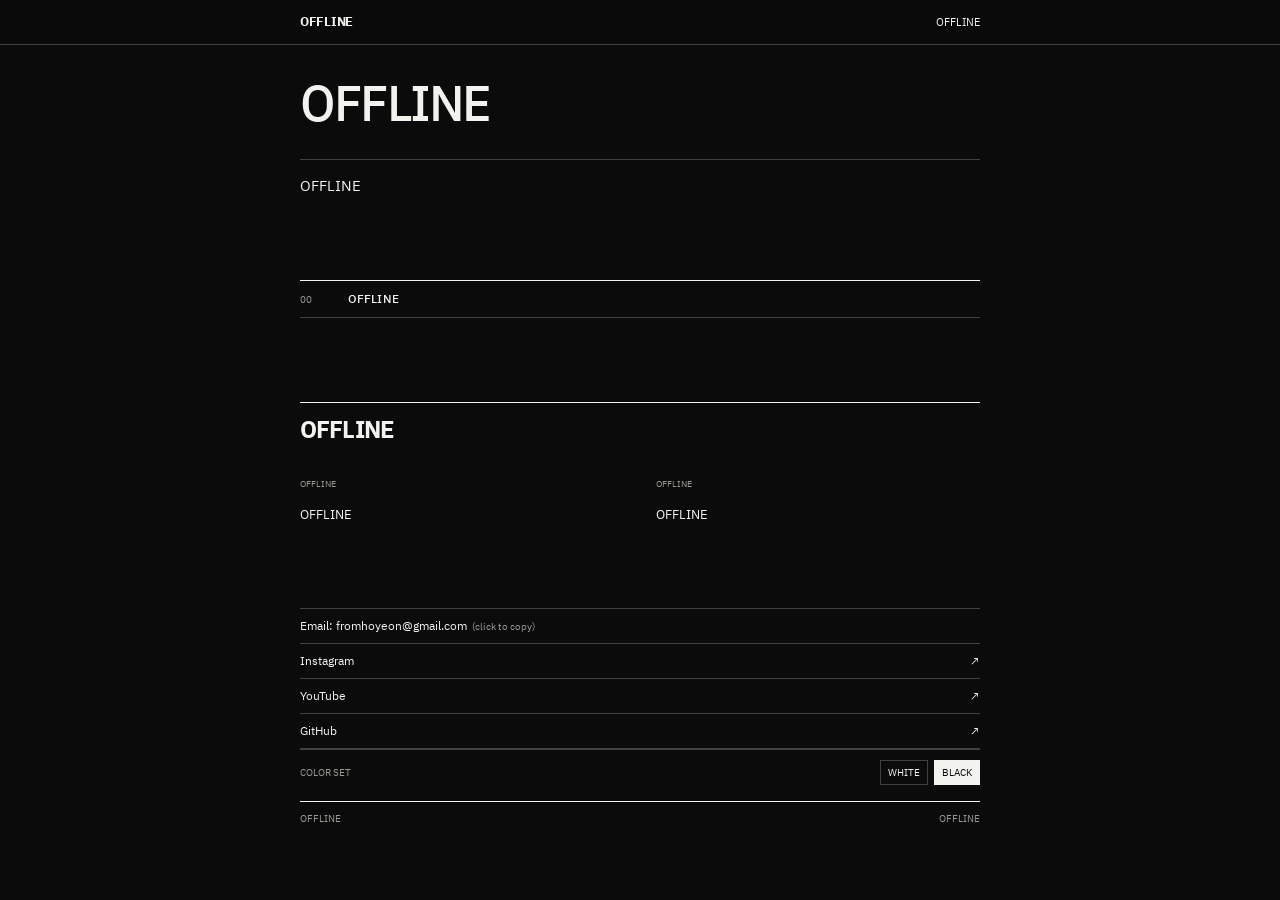
==== commit 56255866: "Load Period-only portfolio metadata runtime" ====
--- a/prototype-functional-onepage.html
+++ b/prototype-functional-onepage.html
@@ -258,7 +258,7 @@
 
   <script src="assets/content/site-copy.js?v=20260905-2"></script>
   <script src="assets/content/sanity-config.js"></script>
-  <script src="assets/content/sanity-runtime.js?v=20260905-4"></script>
+  <script src="assets/content/sanity-runtime.js?v=20260906-1"></script>
   <script>
     const photoGrid = document.querySelector('#photo-grid');
     const shufflePhotos = document.querySelector('#shuffle-photos');
@@ -481,6 +481,6 @@
     });
     window.addEventListener('resize',()=>{clearTimeout(resizeTimer);resizeTimer=setTimeout(layoutPhotos,90)});
   </script>
-  <script src="assets/content/sanity-prototype-bridge.js?v=20260905-2"></script>
+  <script src="assets/content/sanity-prototype-bridge.js?v=20260906-1"></script>
 </body>
-</html>
+</html>
